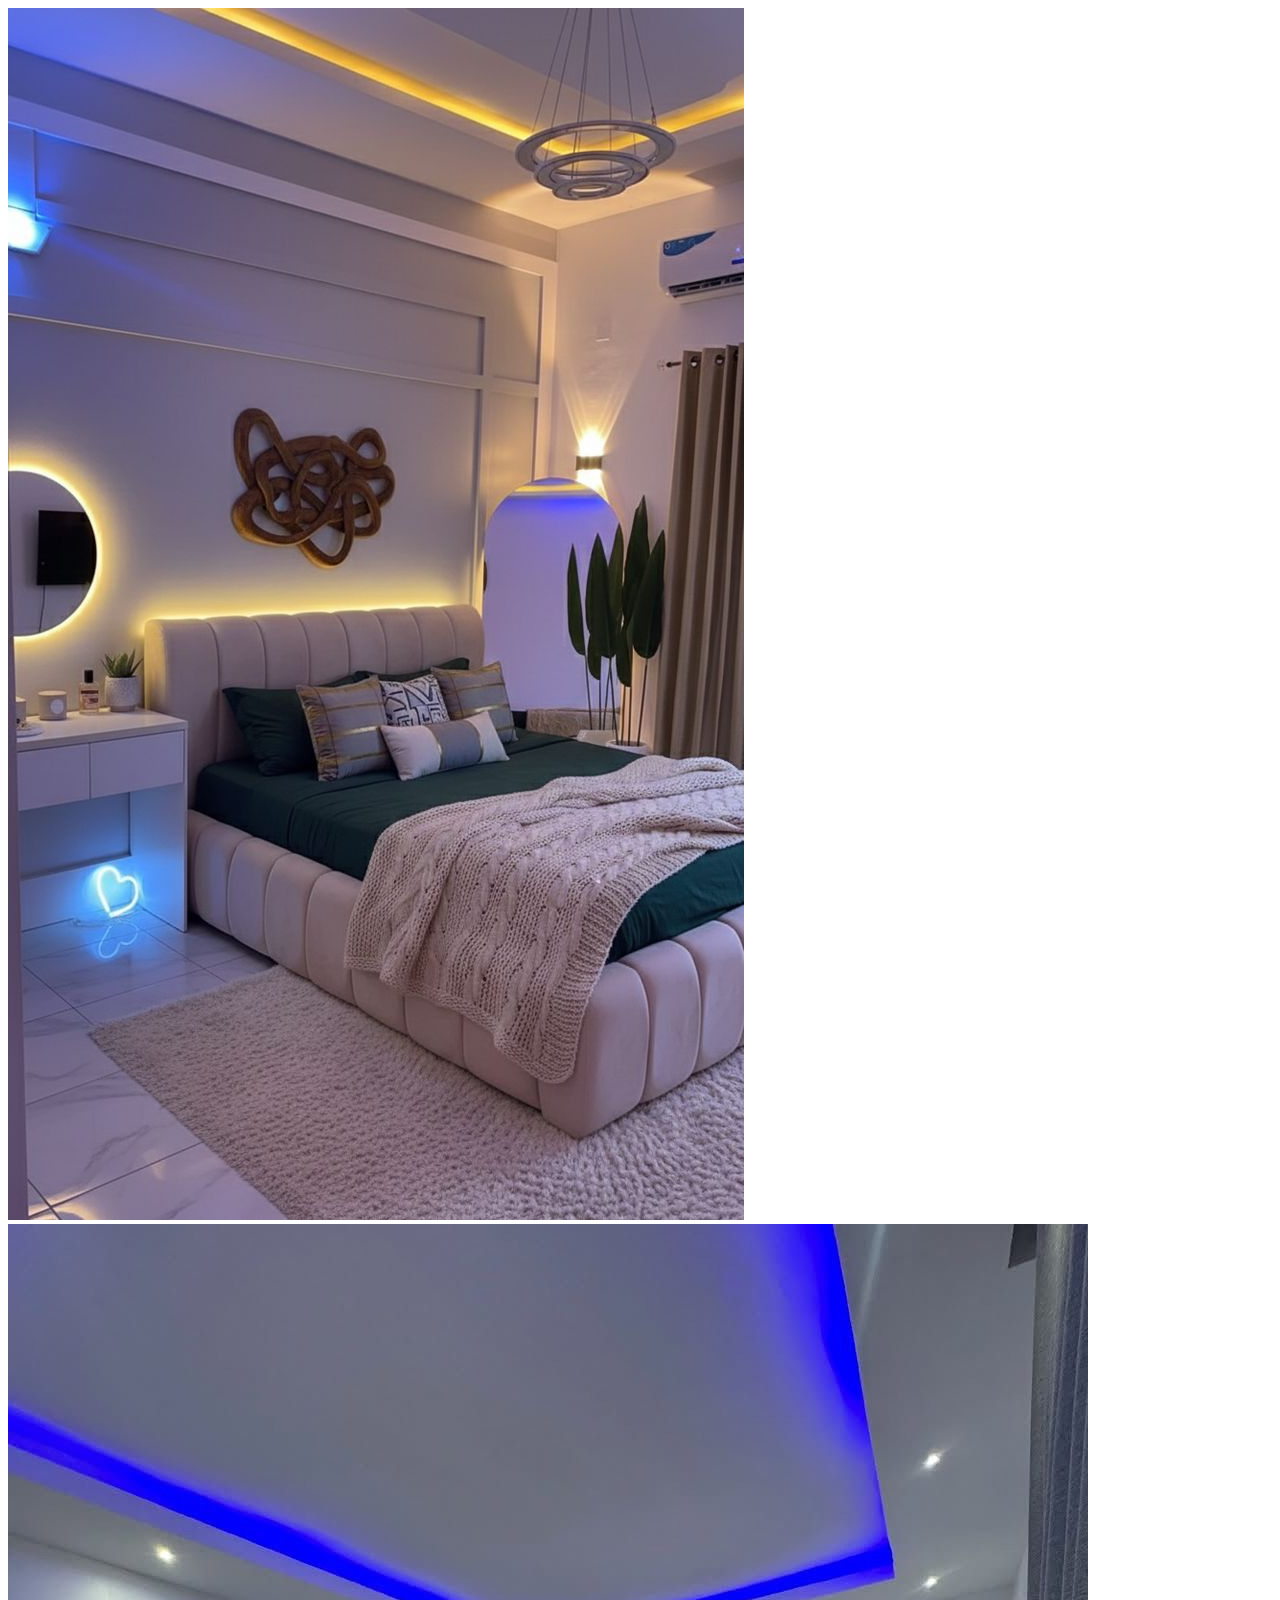
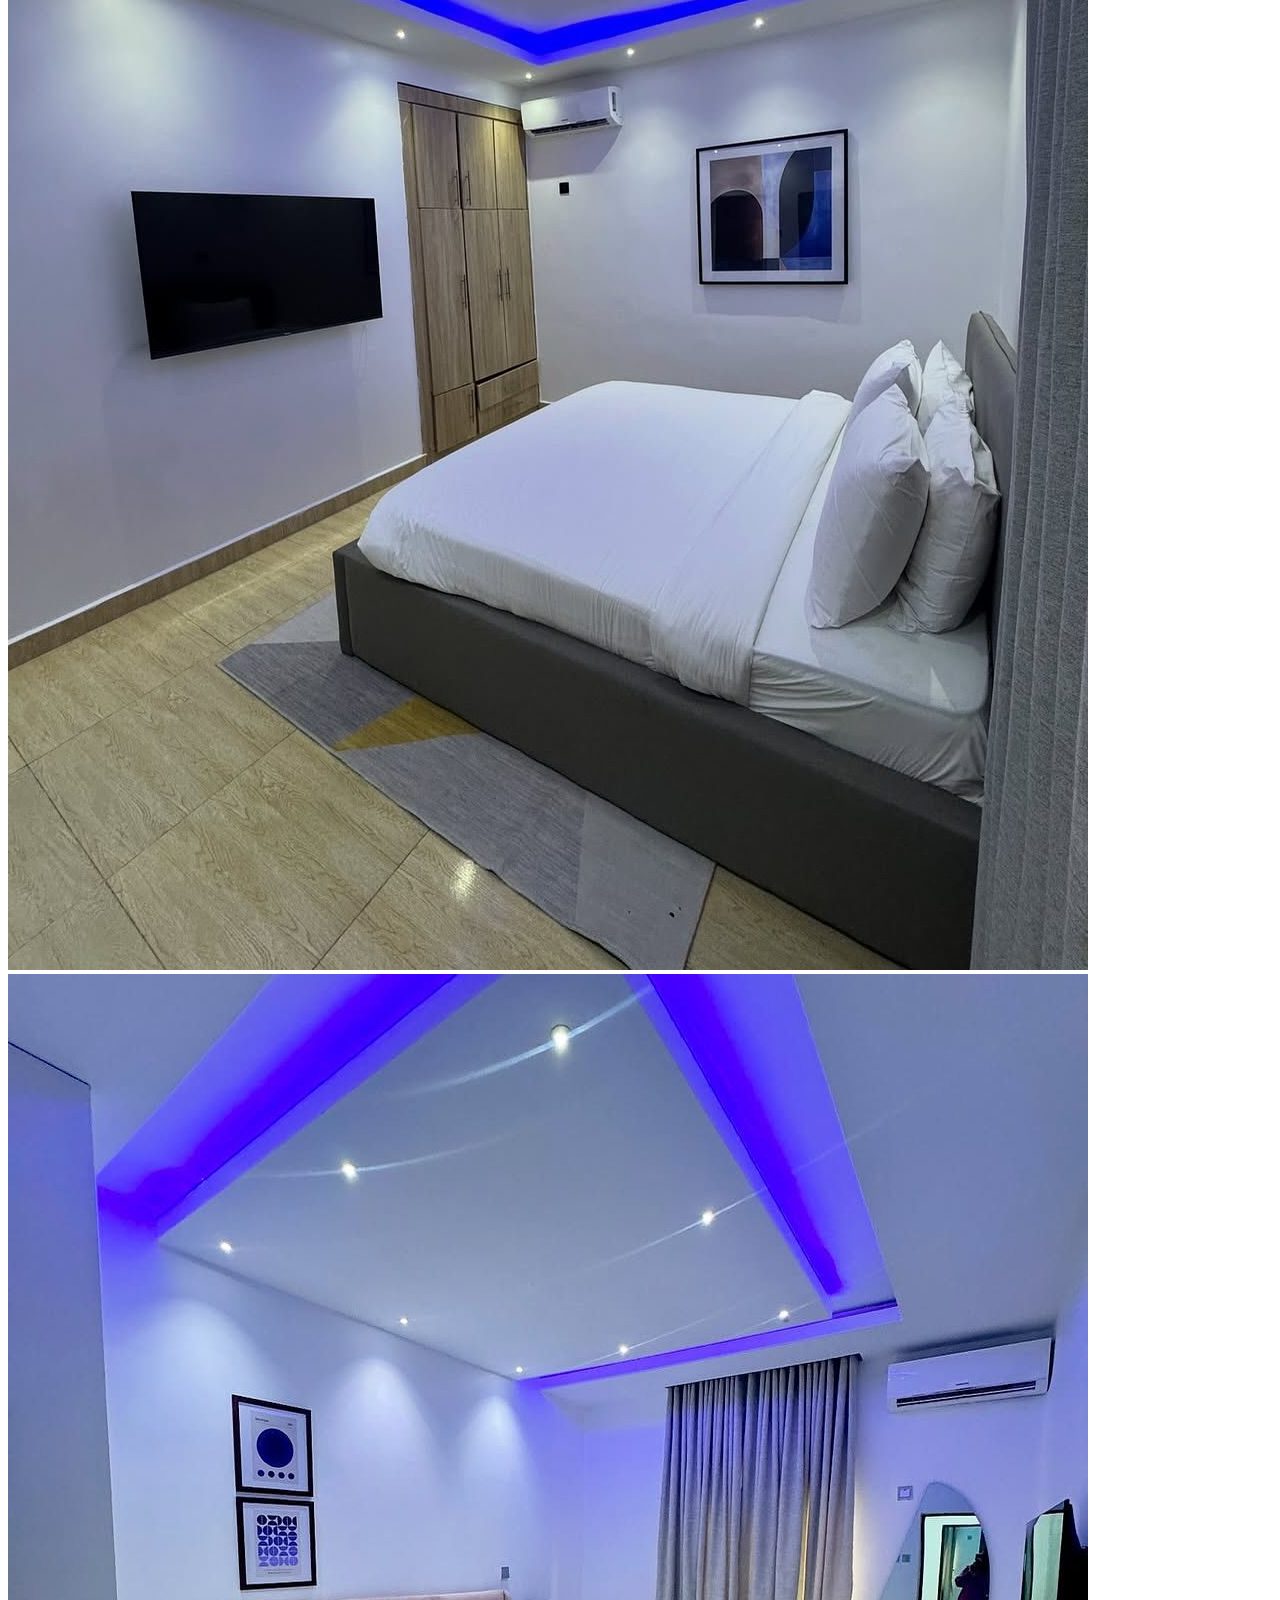
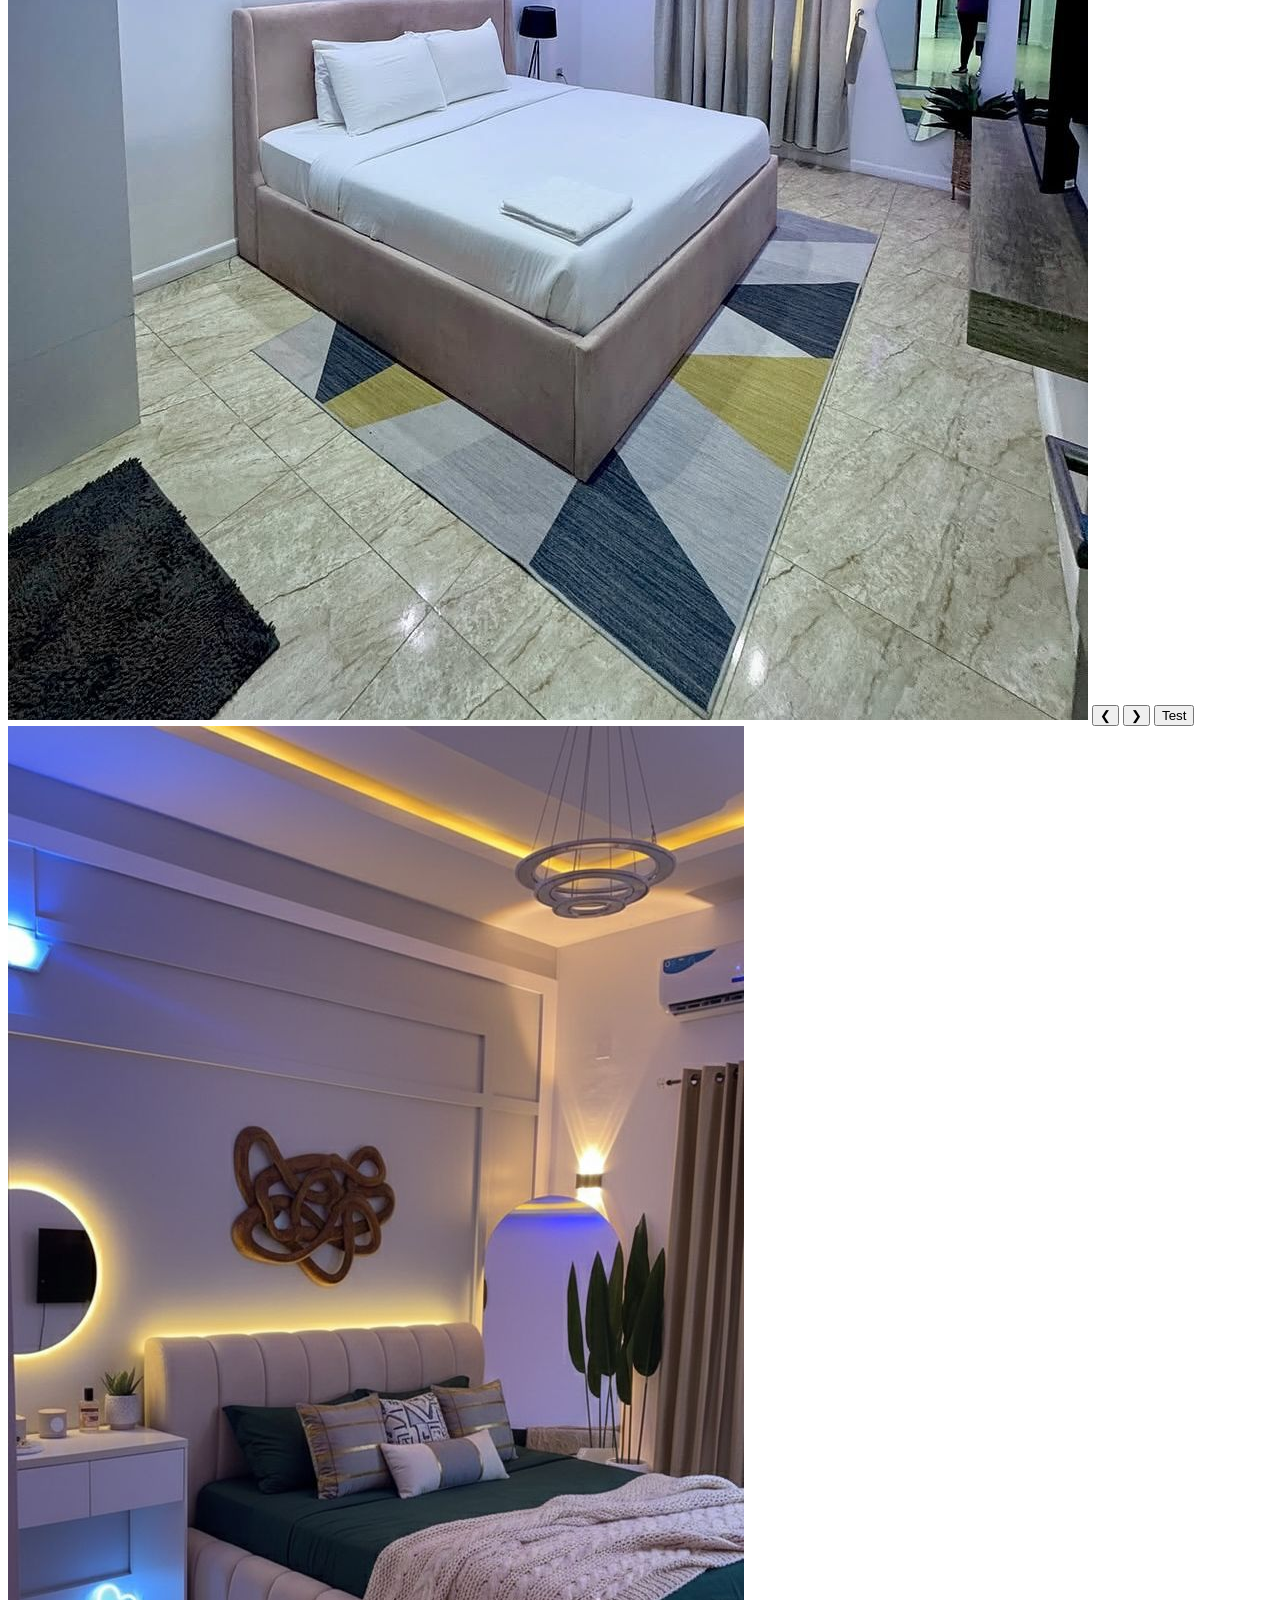
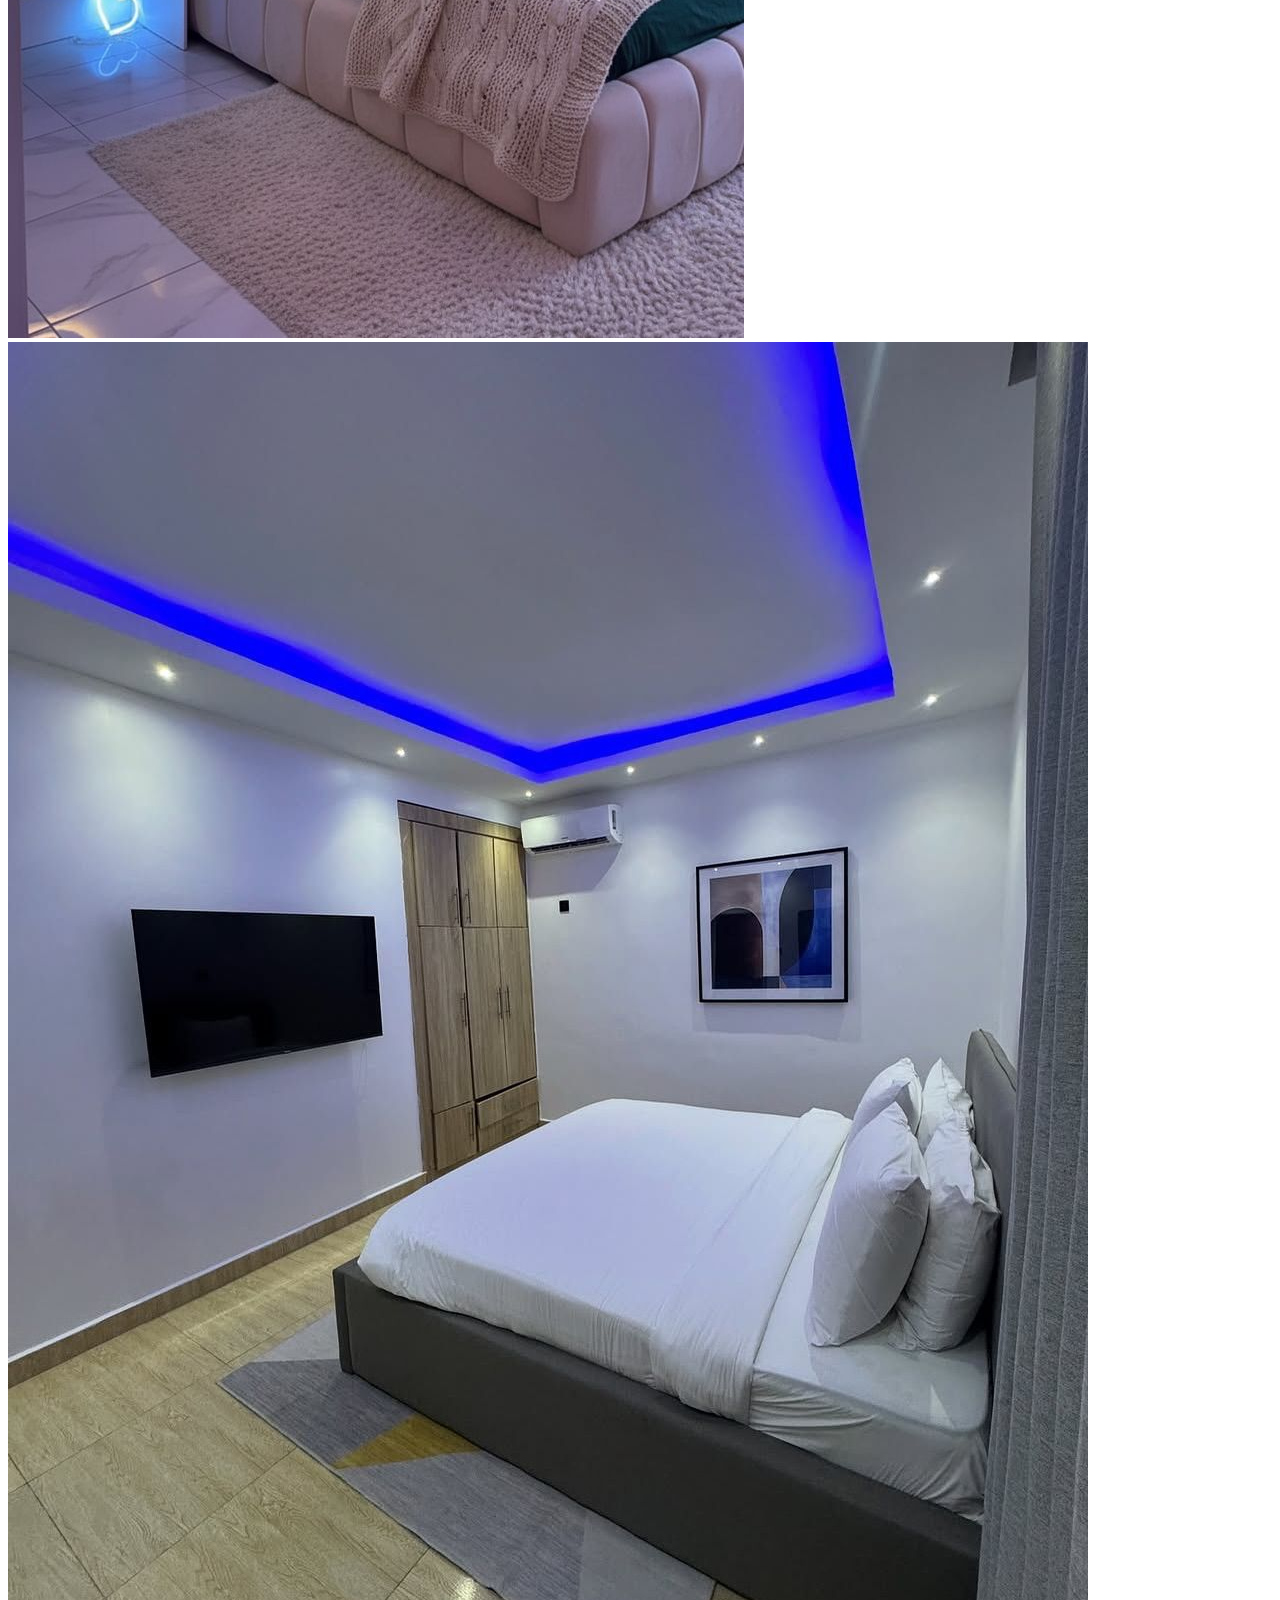
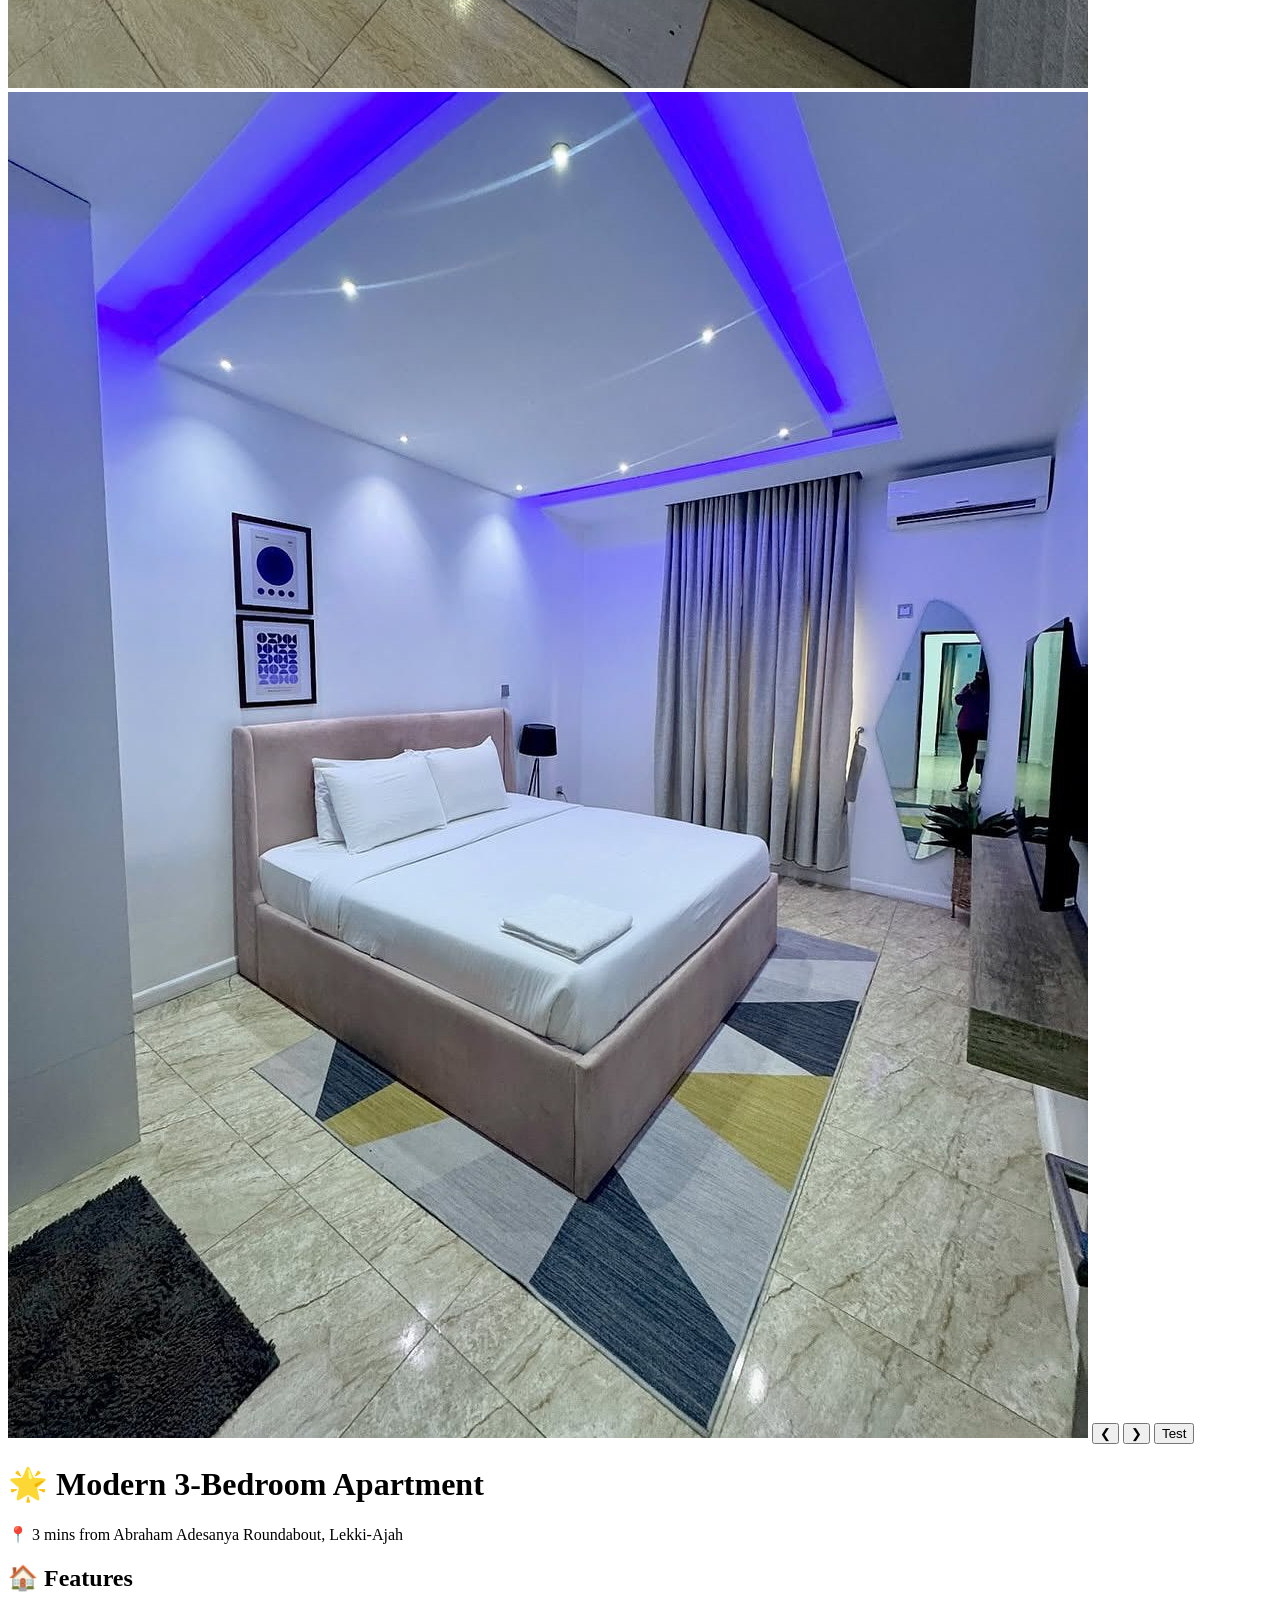
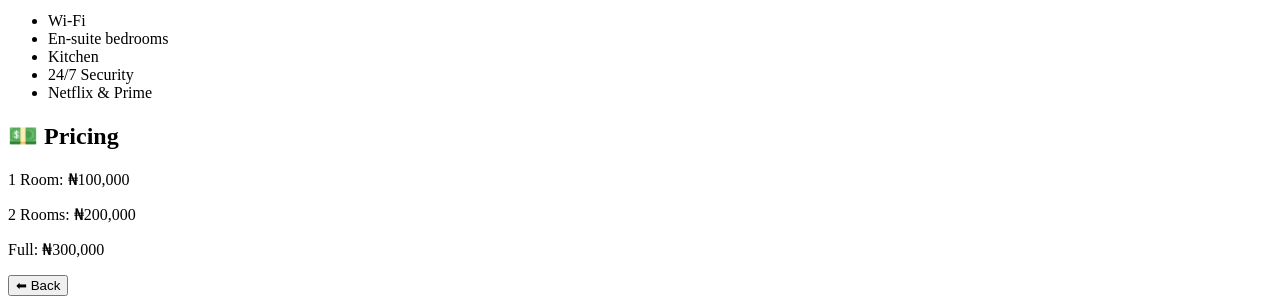
==== detail.html @ 63ebcce3 "Airbnb Apartment" ====
<!DOCTYPE html>
<html>

<head>
    <title>Apartment Details</title>
    <link rel="stylesheet" href="style.css">
</head>

<body>
    <div class="slider">

        <img class="slide" src="inside1.jpg">
        <img class="slide" src="inside2.jpg">
        <img class="slide" src="inside3.jpg">

        <button class="prev" onclick="scrollLeft()">❮</button>
        <button class="next" onclick="scrollRight()">❯</button>
        <button onclick="alert('working')">Test</button>

    </div>
    <div class="gallery">
        <img src="inside1.jpg">
        <img src="inside2.jpg">
        <img src="inside3.jpg">

        <button class="prev" onclick="scrollLeft()">❮</button>
        <button class="next" onclick="scrollRight()">❯</button>
        <button onclick="alert('working')">Test</button>

    </div>

    <h1>🌟 Modern 3-Bedroom Apartment</h1>

    <p>📍 3 mins from Abraham Adesanya Roundabout, Lekki-Ajah</p>

    <h2>🏠 Features</h2>
    <ul>
        <li>Wi-Fi</li>
        <li>En-suite bedrooms</li>
        <li>Kitchen</li>
        <li>24/7 Security</li>
        <li>Netflix & Prime</li>
    </ul>

    <h2>💵 Pricing</h2>
    <p>1 Room: ₦100,000</p>
    <p>2 Rooms: ₦200,000</p>
    <p>Full: ₦300,000</p>

    <a href="index.html">
        <button>⬅ Back</button>
    </a>

    <script>
        window.onload = function () {
            const slider = document.querySelector(".slider");
            window.scrollLeft = function () {
                slider.scrollBy({ left: -300, behavior: "smooth" });
            };
            window.scrollRight = function () {
                slider.scrollBy({ left: 300, behavior: "smooth" });
            };
        };
    </script>
</body>


</html>
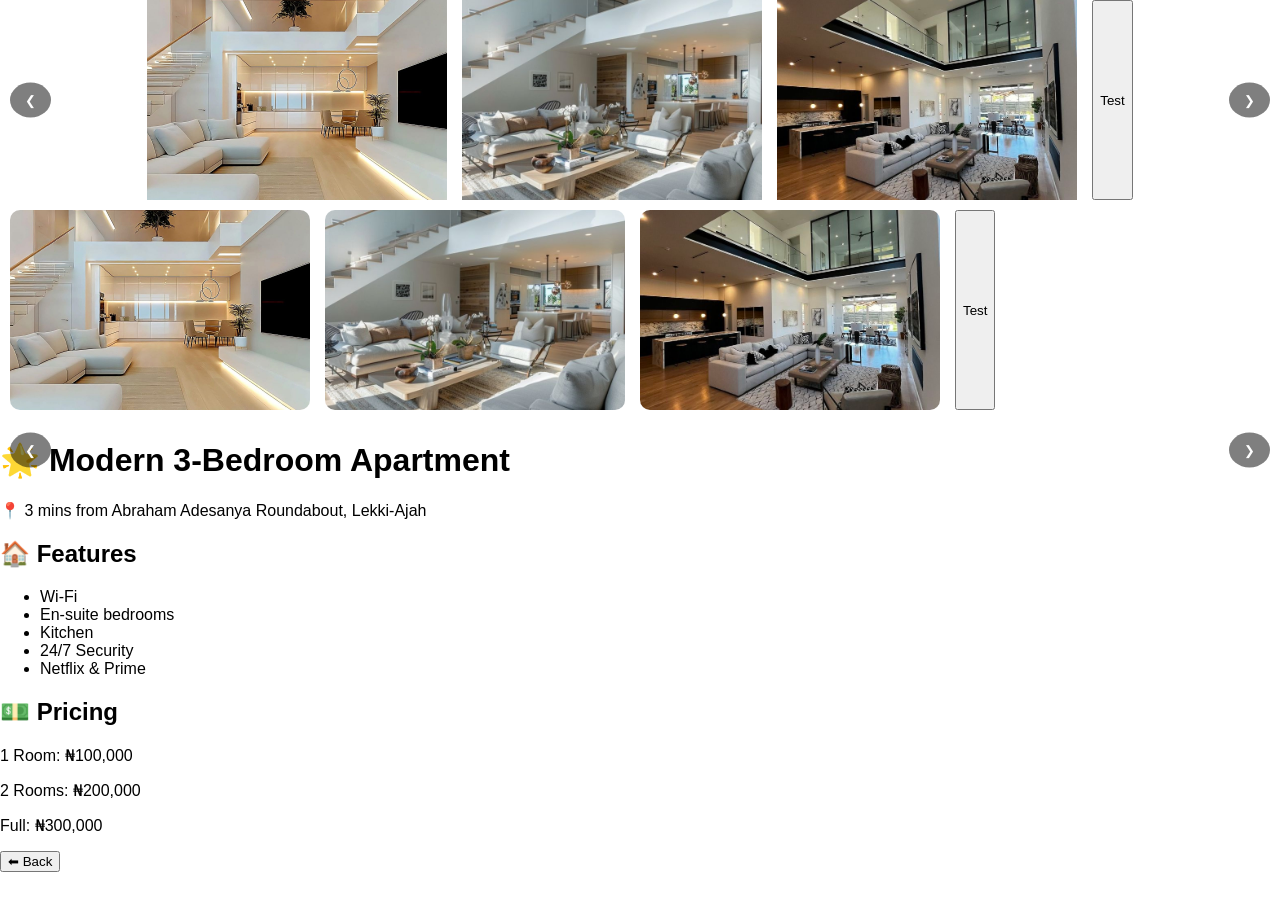
==== commit 5a43ed19: "Add files via upload" ====
--- a/detail.html
+++ b/detail.html
@@ -9,9 +9,9 @@
 <body>
     <div class="slider">
 
-        <img class="slide" src="inside1.jpg">
-        <img class="slide" src="inside2.jpg">
-        <img class="slide" src="inside3.jpg">
+        <img class="slide" src="interior1.jpg">
+        <img class="slide" src="interior2.jpg">
+        <img class="slide" src="interior3.jpg">
 
         <button class="prev" onclick="scrollLeft()">❮</button>
         <button class="next" onclick="scrollRight()">❯</button>
@@ -19,9 +19,9 @@
 
     </div>
     <div class="gallery">
-        <img src="inside1.jpg">
-        <img src="inside2.jpg">
-        <img src="inside3.jpg">
+        <img src="interior1.jpg">
+        <img src="interior2.jpg">
+        <img src="interior3.jpg">
 
         <button class="prev" onclick="scrollLeft()">❮</button>
         <button class="next" onclick="scrollRight()">❯</button>
--- a/style.css
+++ b/style.css
@@ -0,0 +1,274 @@
+.navbar {
+    display: flex;
+    justify-content: space-between;
+    align-items: center;
+    padding: 15px 40px;
+    background: white;
+    box-shadow: 0 2px 5px rgba(0, 0, 0, 0.1);
+}
+
+.left-side img {
+    width: 50px;
+}
+
+.left-side h2 {
+    font-size: 18px;
+    margin: 0;
+}
+
+.right-side {
+    display: flex;
+    align-items: center;
+    gap: 20px;
+}
+
+/* LOGO */
+.logo img {
+    width: 120px;
+    height: auto;
+}
+
+/* LINKS */
+.nav-links a {
+    margin: 0 10px;
+    text-decoration: none;
+    color: black;
+    font-weight: 500;
+}
+
+.nav-links a:hover {
+    color: #007BFF;
+}
+
+/* SEARCH BOX */
+.search-box {
+    display: flex;
+    align-items: center;
+}
+
+.right-side input {
+    padding: 6px;
+    border: 1px solid #ccc;
+}
+
+.search-box input {
+    padding: 7px;
+    border: 1px solid #ccc;
+    border-radius: 5px 0 0 5px;
+    outline: none;
+}
+
+.search-box button {
+    padding: 7px 10px;
+    border: none;
+    background: #007BFF;
+    color: white;
+    border-radius: 0 5px 5px 0;
+    cursor: pointer;
+}
+
+body {
+    font-family: Arial;
+    margin: 0;
+}
+
+/* HEADER */
+header {
+    display: flex;
+    justify-content: space-between;
+    padding: 20px;
+    background: white;
+}
+
+nav a {
+    margin: 0 10px;
+    text-decoration: none;
+    color: black;
+}
+
+/* HERO */
+.hero {
+    background: url('main\ background.jpg') center/cover;
+    color: white;
+    text-align: center;
+    padding: 100px 20px;
+}
+
+.hero button {
+    padding: 10px 20px;
+    background: blue;
+    color: white;
+    border: none;
+}
+
+/* LISTINGS */
+.listings {
+    padding: 40px;
+    text-align: center;
+}
+
+.cards {
+    display: flex;
+    gap: 20px;
+    justify-content: center;
+}
+
+.card {
+    border: 1px solid #ddd;
+    padding: 10px;
+    width: 250px;
+}
+
+.card img {
+    width: 100%;
+}
+
+.card button {
+    background: blue;
+    color: white;
+    border: none;
+    padding: 10px;
+}
+
+/* FOOTER */
+footer {
+    background: #333;
+    color: white;
+    text-align: center;
+    padding: 20px;
+}
+
+.right-side {
+    display: flex;
+    align-items: center;
+    gap: 20px;
+}
+
+.left-side {
+    display: flex;
+    align-items: center;
+    gap: 10px;
+}
+
+.details {
+    padding: 40px;
+    text-align: center;
+}
+
+.details-img {
+    width: 80%;
+    max-width: 500px;
+    border-radius: 10px;
+}
+
+.price {
+    font-size: 24px;
+    color: green;
+    margin: 10px 0;
+}
+
+.buy-btn {
+    background: #28a745;
+    color: white;
+    padding: 12px 25px;
+    border: none;
+    border-radius: 5px;
+    cursor: pointer;
+}
+
+.details-container {
+    display: flex;
+    align-items: center;
+    justify-content: center;
+    gap: 40px;
+    padding: 40px;
+}
+
+.details-image img {
+    width: 400px;
+    border-radius: 10px;
+}
+
+.details-info {
+    max-width: 400px;
+}
+
+.buy-btn {
+    margin-top: 15px;
+}
+
+.gallery {
+    display: flex;
+    gap: 15px;
+    overflow-x: auto;
+    padding: 10px;
+}
+
+.gallery img {
+    width: 300px;
+    height: 200px;
+    object-fit: cover;
+    border-radius: 10px;
+    flex-shrink: 0;
+}
+
+.slider {
+    display: flex;
+    gap: 15px;
+    overflow-x: auto;
+}
+
+.slider::-webkit-scrollbar {
+    display: none;
+}
+
+.slide {
+    width: 300px;
+    height: 200px;
+    object-fit: cover;
+
+}
+
+.slide:hover {
+    transform: scale(1.05) transition:0.3s
+}
+
+.slider {
+    justify-content: center;
+}
+
+.slider {
+    position: relative;
+}
+
+.prev,
+.next {
+    position: absolute;
+    top: 50%;
+    transform: translateY(-50%);
+    background: rgba(0, 0, 0, 0.5);
+    color: white;
+    border: none;
+    padding: 10px 15px;
+    cursor: pointer;
+    border-radius: 50%;
+}
+
+.prev {
+    left: 10px;
+}
+
+.next {
+    right: 10px;
+}
+
+.listing-info {
+    display: flex;
+    gap: 20px;
+    flex-wrap: wrap;
+    margin-top: 10px;
+}
+
+.listing-info span {
+    font-size: 14px;
+}
